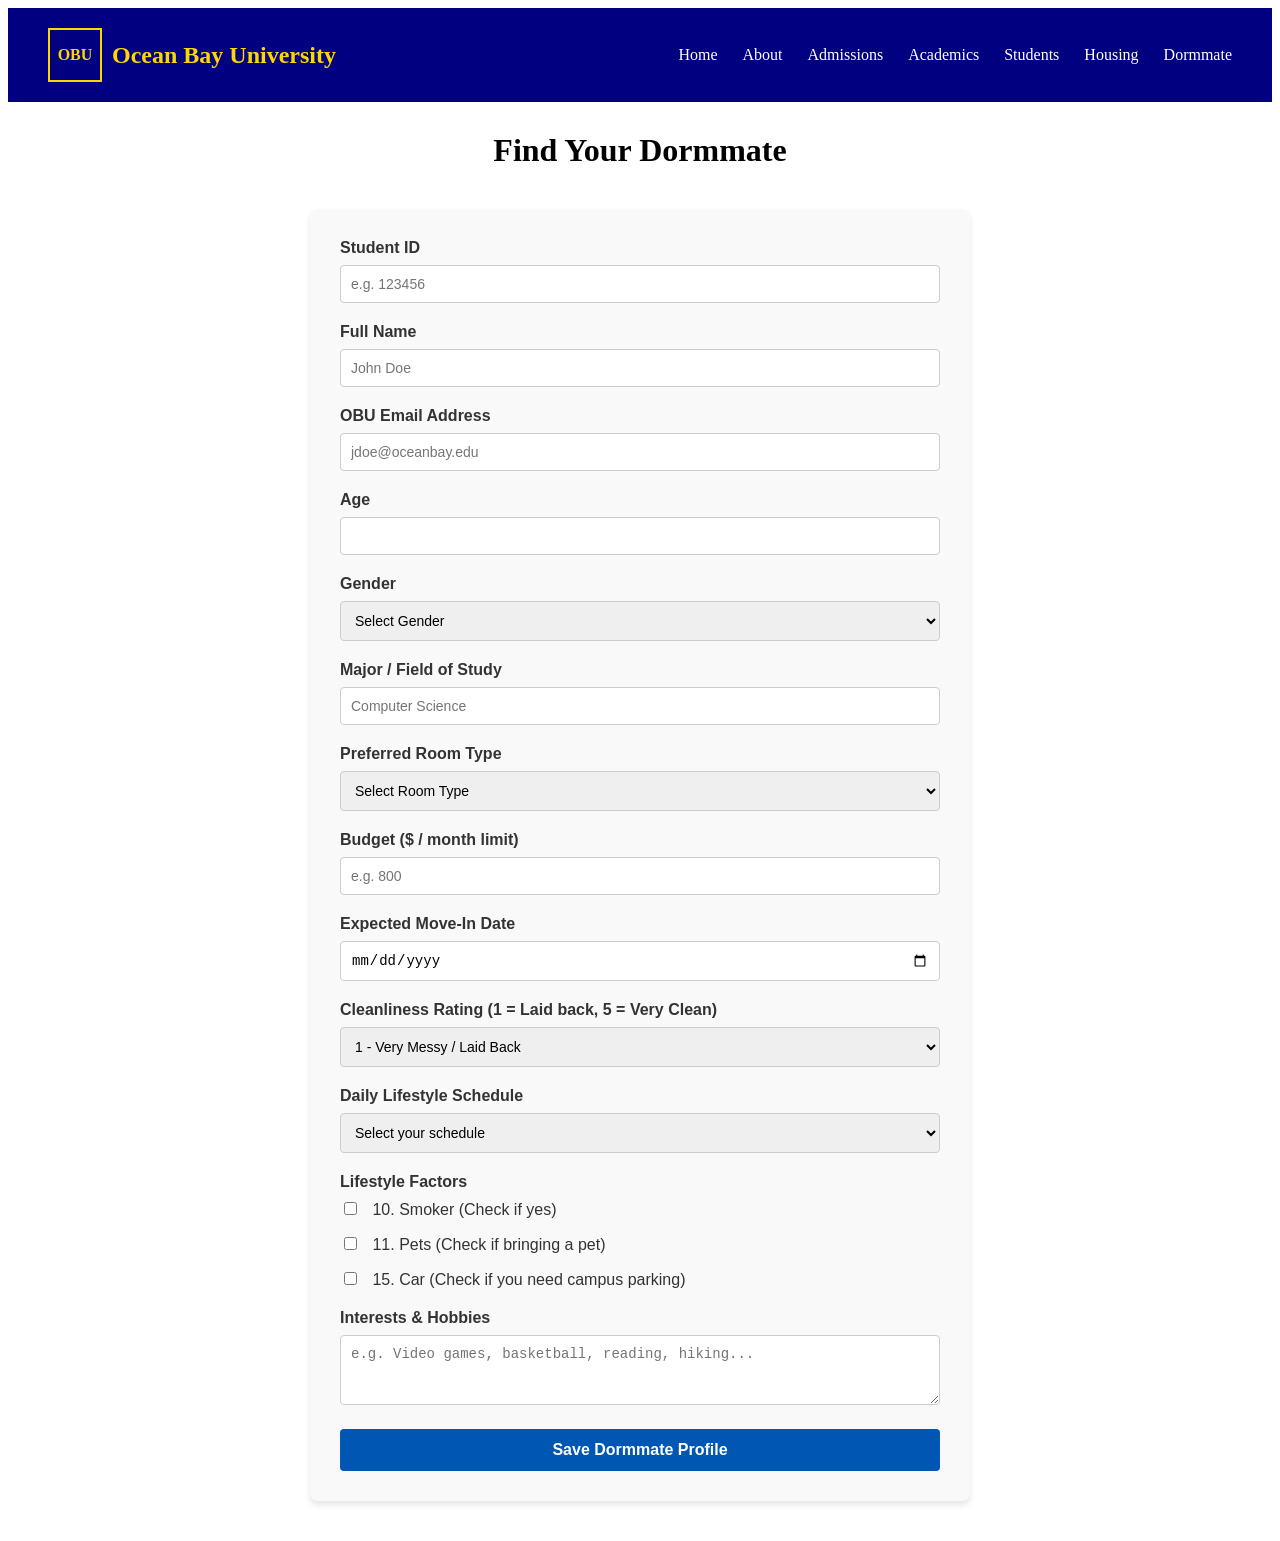
==== edit-profile.html @ 0488110f "simulating the profile page, ver#1" ====
<!DOCTYPE html>
<html lang="en">
<head>
    <meta charset="UTF-8">
    <meta name="viewport" content="width=device-width, initial-scale=1.0">
    <title>Dormmate Finder - Ocean Bay University</title>
    <link rel="stylesheet" href="style.css">
    <style>
        /* Form container styling to keep everything clean and centered on the screen */
        .form-container {
            max-width: 600px;
            margin: 40px auto;
            padding: 30px;
            background-color: #f9f9f9;
            border-radius: 8px;
            box-shadow: 0 4px 6px rgba(0,0,0,0.1);
            font-family: Arial, sans-serif;
        }
        .form-group {
            margin-bottom: 20px;
        }
        .form-group label {
            display: block;
            font-weight: bold;
            margin-bottom: 8px;
            color: #333;
        }
        .form-group input[type="text"],
        .form-group input[type="email"],
        .form-group input[type="number"],
        .form-group input[type="date"],
        .form-group select,
        .form-group textarea {
            width: 100%;
            padding: 10px;
            border: 1px solid #ccc;
            border-radius: 4px;
            box-sizing: border-box;
            font-size: 14px;
        }
        .checkbox-group {
            margin-bottom: 15px;
        }
        .checkbox-group label {
            font-weight: normal;
            display: inline;
            margin-left: 8px;
        }
        .submit-btn {
            background-color: #0056b3;
            color: white;
            padding: 12px 20px;
            border: none;
            border-radius: 4px;
            font-size: 16px;
            cursor: pointer;
            width: 100%;
            font-weight: bold;
        }
        .submit-btn:hover {
            background-color: #004085;
        }
    </style>
</head>
<body>

     <header>
        <div class="logo-container">
            <div class="logo-box">OBU</div>
            <div class="logo">Ocean Bay University</div>
        </div>

        <nav>
            <a href="index.html">Home</a>
            <a href="#">About</a>
            <a href="#">Admissions</a>
            <a href="#">Academics</a>
            <a href="#">Students</a>
            <a href="#">Housing</a>
            <a href="edit-profile.html">Dormmate</a>
        </nav>
     </header>

     <main>
         <!-- Centered main title -->
         <h1 style="text-align: center; margin-top: 30px;">Find Your Dormmate</h1>

         <!-- Main Form Wrapper containing all Spreadsheet Fields -->
         <div class="form-container">
             <form action="#" method="POST">

                 <!-- 1. Student ID -->
                 <div class="form-group">
                     <label for="student_id">Student ID</label>
                     <input type="text" id="student_id" name="student_id" required placeholder="e.g. 123456">
                 </div>

                 <!-- 2. Name -->
                 <div class="form-group">
                     <label for="name">Full Name</label>
                     <input type="text" id="name" name="name" required placeholder="John Doe">
                 </div>

                 <!-- 3. Email -->
                 <div class="form-group">
                     <label for="email">OBU Email Address</label>
                     <input type="email" id="email" name="email" required placeholder="jdoe@oceanbay.edu">
                 </div>

                 <!-- 4. Age -->
                 <div class="form-group">
                     <label for="age">Age</label>
                     <input type="number" id="age" name="age" min="17" max="99" required>
                 </div>

                 <!-- 5. Gender -->
                 <div class="form-group">
                     <label for="gender">Gender</label>
                     <select id="gender" name="gender" required>
                         <option value="">Select Gender</option>
                         <option value="Male">Male</option>
                         <option value="Female">Female</option>
                         <option value="Non-Binary">Non-Binary</option>
                         <option value="Other">Prefer not to say</option>
                     </select>
                 </div>

                 <!-- 6. Major -->
                 <div class="form-group">
                     <label for="major">Major / Field of Study</label>
                     <input type="text" id="major" name="major" required placeholder="Computer Science">
                 </div>

                 <!-- 7. Preferred Room Type -->
                 <div class="form-group">
                     <label for="room_type">Preferred Room Type</label>
                     <select id="room_type" name="room_type" required>
                         <option value="">Select Room Type</option>
                         <option value="Single">Single Room</option>
                         <option value="Double">Double (Shared)</option>
                         <option value="Triple">Triple (Shared)</option>
                         <option value="Suite">Suite Style</option>
                     </select>
                 </div>

                 <!-- 8. Budget -->
                 <div class="form-group">
                     <label for="budget">Budget ($ / month limit)</label>
                     <input type="number" id="budget" name="budget" min="0" step="50" required placeholder="e.g. 800">
                 </div>

                 <!-- 9. Move In Date -->
                 <div class="form-group">
                     <label for="move_in">Expected Move-In Date</label>
                     <input type="date" id="move_in" name="move_in" required>
                 </div>

                 <!-- 12. Cleanliness (1-5 slider) -->
                 <div class="form-group">
                     <label for="cleanliness">Cleanliness Rating (1 = Laid back, 5 = Very Clean)</label>
                     <select id="cleanliness" name="cleanliness" required>
                         <option value="1">1 - Very Messy / Laid Back</option>
                         <option value="2">2 - Mostly Casual</option>
                         <option value="3">3 - Average Cleanliness</option>
                         <option value="4">4 - Neat and Tidy</option>
                         <option value="5">5 - Spotless / Neat Freak</option>
                     </select>
                 </div>

                 <!-- 14. Schedule Selection -->
                 <div class="form-group">
                     <label for="schedule">Daily Lifestyle Schedule</label>
                     <select id="schedule" name="schedule" required>
                         <option value="">Select your schedule</option>
                         <option value="Early Bird">Early Bird (Morning Person)</option>
                         <option value="Night Owl">Night Owl (Up Late)</option>
                         <option value="Flexible">Flexible / Mixed Schedule</option>
                     </select>
                 </div>

                 <!-- Lifestyle Toggle Options (10. Smoker, 11. Pets, 15. Car) -->
                 <div class="form-group">
                     <label>Lifestyle Factors</label>

                     <div class="checkbox-group">
                         <input type="checkbox" id="smoker" name="smoker" value="Yes">
                         <label for="smoker">10. Smoker (Check if yes)</label>
                     </div>

                     <div class="checkbox-group">
                         <input type="checkbox" id="pets" name="pets" value="Yes">
                         <label for="pets">11. Pets (Check if bringing a pet)</label>
                     </div>

                     <div class="checkbox-group">
                         <input type="checkbox" id="car" name="car" value="Yes">
                         <label for="car">15. Car (Check if you need campus parking)</label>
                     </div>
                 </div>

                 <!-- 13. Interests Paragraph Area -->
                 <div class="form-group">
                     <label for="interests">Interests & Hobbies</label>
                     <textarea id="interests" name="interests" rows="3" placeholder="e.g. Video games, basketball, reading, hiking..."></textarea>
                 </div>

                 <!-- Submission Action -->
                 <button type="submit" class="submit-btn">Save Dormmate Profile</button>
             </form>
         </div>
     </main>

</body>
</html>
---- style.css ----
header {
    background-color: navy;
    display: flex;
    align-items: center;
    justify-content: space-between;
    padding: 20px 40px;
}

.logo {
    color: gold;
    font-size: 24px;
    font-weight: bold;
}

.logo-container {
    display: flex;
    align-items: center;
    gap: 10px;
}

.logo-box {
    width: 50px;
    height: 50px;
    border: 2px solid gold;
    color: gold;
    display: flex;
    align-items: center;
    justify-content: center;
    font-weight: bold;
}

nav {
    display: flex;
    gap: 25px;
}

nav a {
    color: white;
    text-decoration: none;
}

.hero {
    background-image: url(images/pexels-mohamed-b-2151113020-31624515.jpg);
    background-size: cover;
    background-position: center;
    min-height: calc(100vh - 90px);
}
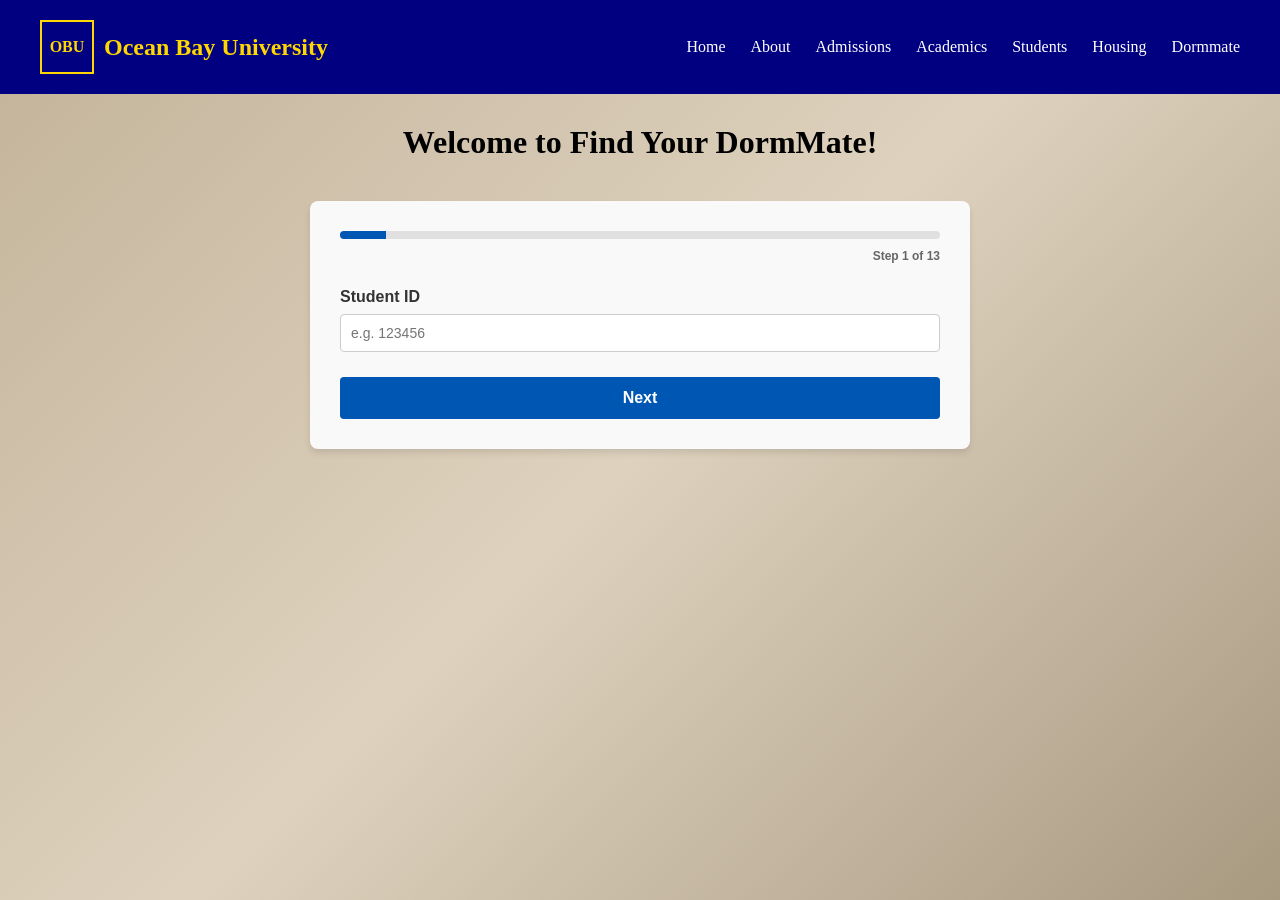
==== commit b4c5ec0f: "simulating the profile page, ver#2" ====
--- a/edit-profile.html
+++ b/edit-profile.html
@@ -40,6 +40,8 @@
         }
         .checkbox-group {
             margin-bottom: 15px;
+            display: flex;
+            align-items: center;
         }
         .checkbox-group label {
             font-weight: normal;
@@ -60,9 +62,69 @@
         .submit-btn:hover {
             background-color: #004085;
         }
+
+        /* --- Wizard Specific Styles --- */
+        .wizard-step {
+            display: none;
+        }
+        .wizard-step.active {
+            display: block;
+        }
+        .progress-container {
+            width: 100%;
+            background-color: #e0e0e0;
+            border-radius: 4px;
+            margin-bottom: 10px;
+            height: 8px;
+            overflow: hidden;
+        }
+        .progress-bar {
+            height: 100%;
+            width: 0%;
+            background-color: #0056b3;
+            transition: width 0.3s ease;
+        }
+        .step-indicator {
+            font-size: 12px;
+            color: #666;
+            margin-bottom: 25px;
+            text-align: right;
+            font-weight: bold;
+        }
+        .button-group {
+            display: flex;
+            gap: 15px;
+            margin-top: 25px;
+        }
+        .nav-btn {
+            flex: 1;
+            padding: 12px 20px;
+            border: none;
+            border-radius: 4px;
+            font-size: 16px;
+            cursor: pointer;
+            font-weight: bold;
+        }
+        .prev-btn {
+            background-color: #6c757d;
+            color: white;
+        }
+        .prev-btn:hover {
+            background-color: #5a6268;
+        }
+        .next-btn {
+            background-color: #0056b3;
+            color: white;
+        }
+        .next-btn:hover {
+            background-color: #004085;
+        }
+
+
     </style>
 </head>
-<body>
+<body style="background: linear-gradient(135deg, #c2b299 0%, #ded2be 50%, #a89981 100%) !important; background-attachment: fixed !important; min-height: 100vh; margin: 0; padding: 0;">
+
 
      <header>
         <div class="logo-container">
@@ -82,133 +144,303 @@
      </header>
 
      <main>
-         <!-- Centered main title -->
-         <h1 style="text-align: center; margin-top: 30px;">Find Your Dormmate</h1>
-
-         <!-- Main Form Wrapper containing all Spreadsheet Fields -->
+         <h1 style="text-align: center; margin-top: 30px;">Welcome to Find Your DormMate!</h1>
+
          <div class="form-container">
-             <form action="#" method="POST">
-
-                 <!-- 1. Student ID -->
-                 <div class="form-group">
-                     <label for="student_id">Student ID</label>
-                     <input type="text" id="student_id" name="student_id" required placeholder="e.g. 123456">
-                 </div>
-
-                 <!-- 2. Name -->
-                 <div class="form-group">
-                     <label for="name">Full Name</label>
-                     <input type="text" id="name" name="name" required placeholder="John Doe">
-                 </div>
-
-                 <!-- 3. Email -->
-                 <div class="form-group">
-                     <label for="email">OBU Email Address</label>
-                     <input type="email" id="email" name="email" required placeholder="jdoe@oceanbay.edu">
-                 </div>
-
-                 <!-- 4. Age -->
-                 <div class="form-group">
-                     <label for="age">Age</label>
-                     <input type="number" id="age" name="age" min="17" max="99" required>
-                 </div>
-
-                 <!-- 5. Gender -->
-                 <div class="form-group">
-                     <label for="gender">Gender</label>
-                     <select id="gender" name="gender" required>
-                         <option value="">Select Gender</option>
-                         <option value="Male">Male</option>
-                         <option value="Female">Female</option>
-                         <option value="Non-Binary">Non-Binary</option>
-                         <option value="Other">Prefer not to say</option>
-                     </select>
-                 </div>
-
-                 <!-- 6. Major -->
-                 <div class="form-group">
-                     <label for="major">Major / Field of Study</label>
-                     <input type="text" id="major" name="major" required placeholder="Computer Science">
-                 </div>
-
-                 <!-- 7. Preferred Room Type -->
-                 <div class="form-group">
-                     <label for="room_type">Preferred Room Type</label>
-                     <select id="room_type" name="room_type" required>
-                         <option value="">Select Room Type</option>
-                         <option value="Single">Single Room</option>
-                         <option value="Double">Double (Shared)</option>
-                         <option value="Triple">Triple (Shared)</option>
-                         <option value="Suite">Suite Style</option>
-                     </select>
-                 </div>
-
-                 <!-- 8. Budget -->
-                 <div class="form-group">
-                     <label for="budget">Budget ($ / month limit)</label>
-                     <input type="number" id="budget" name="budget" min="0" step="50" required placeholder="e.g. 800">
-                 </div>
-
-                 <!-- 9. Move In Date -->
-                 <div class="form-group">
-                     <label for="move_in">Expected Move-In Date</label>
-                     <input type="date" id="move_in" name="move_in" required>
-                 </div>
-
-                 <!-- 12. Cleanliness (1-5 slider) -->
-                 <div class="form-group">
-                     <label for="cleanliness">Cleanliness Rating (1 = Laid back, 5 = Very Clean)</label>
-                     <select id="cleanliness" name="cleanliness" required>
-                         <option value="1">1 - Very Messy / Laid Back</option>
-                         <option value="2">2 - Mostly Casual</option>
-                         <option value="3">3 - Average Cleanliness</option>
-                         <option value="4">4 - Neat and Tidy</option>
-                         <option value="5">5 - Spotless / Neat Freak</option>
-                     </select>
-                 </div>
-
-                 <!-- 14. Schedule Selection -->
-                 <div class="form-group">
-                     <label for="schedule">Daily Lifestyle Schedule</label>
-                     <select id="schedule" name="schedule" required>
-                         <option value="">Select your schedule</option>
-                         <option value="Early Bird">Early Bird (Morning Person)</option>
-                         <option value="Night Owl">Night Owl (Up Late)</option>
-                         <option value="Flexible">Flexible / Mixed Schedule</option>
-                     </select>
-                 </div>
-
-                 <!-- Lifestyle Toggle Options (10. Smoker, 11. Pets, 15. Car) -->
-                 <div class="form-group">
-                     <label>Lifestyle Factors</label>
-
-                     <div class="checkbox-group">
-                         <input type="checkbox" id="smoker" name="smoker" value="Yes">
-                         <label for="smoker">10. Smoker (Check if yes)</label>
-                     </div>
-
-                     <div class="checkbox-group">
-                         <input type="checkbox" id="pets" name="pets" value="Yes">
-                         <label for="pets">11. Pets (Check if bringing a pet)</label>
-                     </div>
-
-                     <div class="checkbox-group">
-                         <input type="checkbox" id="car" name="car" value="Yes">
-                         <label for="car">15. Car (Check if you need campus parking)</label>
-                     </div>
-                 </div>
-
-                 <!-- 13. Interests Paragraph Area -->
-                 <div class="form-group">
-                     <label for="interests">Interests & Hobbies</label>
-                     <textarea id="interests" name="interests" rows="3" placeholder="e.g. Video games, basketball, reading, hiking..."></textarea>
-                 </div>
-
-                 <!-- Submission Action -->
-                 <button type="submit" class="submit-btn">Save Dormmate Profile</button>
+
+             <!-- Dynamic Progress Tracker -->
+             <div class="progress-container">
+                 <div class="progress-bar" id="progressBar"></div>
+             </div>
+             <div class="step-indicator" id="stepIndicator">Step 1 of 13</div>
+
+             <form id="wizardForm" action="#" method="POST">
+
+                 <!-- Step 1: Student ID -->
+                 <div class="wizard-step active">
+                     <div class="form-group">
+                         <label for="student_id">Student ID</label>
+                         <input type="text" id="student_id" name="student_id" required placeholder="e.g. 123456">
+                     </div>
+                 </div>
+
+                 <!-- Step 2: Name -->
+                 <div class="wizard-step">
+                     <div class="form-group">
+                         <label for="name">Full Name</label>
+                         <input type="text" id="name" name="name" required placeholder="John Doe">
+                     </div>
+                 </div>
+
+                 <!-- Step 3: Email -->
+                 <div class="wizard-step">
+                     <div class="form-group">
+                         <label for="email">OBU Email Address</label>
+                         <input type="email" id="email" name="email" required placeholder="jdoe@oceanbay.edu">
+                     </div>
+                 </div>
+
+                 <!-- Step 4: Email Verification Code (Database Verification Simulation) -->
+                 <div class="wizard-step">
+                     <div class="form-group">
+                         <label for="verification_code">Enter 6-Digit Verification Code</label>
+                         <p style="font-size: 13px; color: #666; margin-top: -5px; margin-bottom: 10px;">
+                             We've sent a code to your OBU email address.
+                         </p>
+                         <input type="text" id="verification_code" name="verification_code" maxlength="6" pattern="\d{6}" placeholder="e.g. 123456" required>
+
+                         <div style="margin-top: 10px; font-size: 13px;">
+                             <span id="timerContainer" style="color: #666;">Resend code in: <strong id="countdownClock">00:30</strong></span>
+                             <button type="button" id="resendBtn" onclick="triggerResend()" style="display: none; background: none; border: none; color: #0056b3; cursor: pointer; padding: 0; text-decoration: underline; font-weight: bold;">
+                                 Resend Code
+                             </button>
+                         </div>
+                     </div>
+                 </div>
+
+                 <!-- Step 5: Age -->
+                 <div class="wizard-step">
+                     <div class="form-group">
+                         <label for="age">Age</label>
+                         <input type="number" id="age" name="age" min="17" max="99" required>
+                     </div>
+                 </div>
+
+                 <!-- Step 6: Gender -->
+                 <div class="wizard-step">
+                     <div class="form-group">
+                         <label for="gender">Gender</label>
+                         <select id="gender" name="gender" required>
+                             <option value="">Select Gender</option>
+                             <option value="Male">Male</option>
+                             <option value="Female">Female</option>
+                             <option value="Non-Binary">Non-Binary</option>
+                             <option value="Other">Prefer not to say</option>
+                         </select>
+                     </div>
+                 </div>
+
+                 <!-- Step 7: Major -->
+                 <div class="wizard-step">
+                     <div class="form-group">
+                         <label for="major">Major / Field of Study</label>
+                         <input type="text" id="major" name="major" required placeholder="Computer Science">
+                     </div>
+                 </div>
+
+                 <!-- Step 8: Preferred Room Type -->
+                 <div class="wizard-step">
+                     <div class="form-group">
+                         <label for="room_type">Preferred Room Type</label>
+                         <select id="room_type" name="room_type" required>
+                             <option value="">Select Room Type</option>
+                             <option value="Single">Single Room</option>
+                             <option value="Double">Double (Shared)</option>
+                             <option value="Triple">Triple (Shared)</option>
+                             <option value="Suite">Suite Style</option>
+                         </select>
+                     </div>
+                 </div>
+
+                 <!-- Step 9: Budget -->
+                 <div class="wizard-step">
+                     <div class="form-group">
+                         <label for="budget">Budget ($ / month limit)</label>
+                         <input type="number" id="budget" name="budget" min="0" step="50" required placeholder="e.g. 800">
+                     </div>
+                 </div>
+
+                 <!-- Step 10: Move In Date -->
+                 <div class="wizard-step">
+                     <div class="form-group">
+                         <label for="move_in">Expected Move-In Date</label>
+                         <input type="date" id="move_in" name="move_in" required>
+                     </div>
+                 </div>
+
+                 <!-- Step 11: Cleanliness Rating -->
+                                  <!-- Step 11: Cleanliness Rating -->
+                 <div class="wizard-step">
+                     <div class="form-group">
+                         <label for="cleanliness">Cleanliness Rating (1 = Laid back, 5 = Very Clean)</label>
+                         <select id="cleanliness" name="cleanliness" required>
+                             <option value="1">1 - Very Messy / Laid Back</option>
+                             <option value="2">2 - Mostly Casual</option>
+                             <option value="3">3 - Average Cleanliness</option>
+                             <option value="4">4 - Neat and Tidy</option>
+                             <option value="5">5 - Spotless / Neat Freak</option>
+                         </select>
+                     </div>
+                 </div>
+
+                 <!-- Step 12: Lifestyle Schedule -->
+                 <div class="wizard-step">
+                     <div class="form-group">
+                         <label for="schedule">Daily Lifestyle Schedule</label>
+                         <select id="schedule" name="schedule" required>
+                             <option value="">Select your schedule</option>
+                             <option value="Early Bird">Early Bird (Morning Person)</option>
+                             <option value="Night Owl">Night Owl (Up Late)</option>
+                             <option value="Flexible">Flexible / Mixed Schedule</option>
+                         </select>
+                     </div>
+                 </div>
+
+                 <!-- Step 13: Lifestyle Factors -->
+                 <div class="wizard-step">
+                     <div class="form-group">
+                         <label style="display: block; font-weight: bold; margin-bottom: 15px;">Lifestyle Factors</label>
+
+                         <div class="checkbox-group">
+                             <input type="checkbox" id="smoker" name="smoker" value="Yes">
+                             <label for="smoker">Smoker (Check if yes)</label>
+                         </div>
+                         <div class="checkbox-group">
+                             <input type="checkbox" id="pets" name="pets" value="Yes">
+                             <label for="pets">Pets (Check if bringing a pet)</label>
+                         </div>
+                         <div class="checkbox-group">
+                             <input type="checkbox" id="car" name="car" value="Yes">
+                             <label for="car">Car (Check if bringing a vehicle)</label>
+                         </div>
+                     </div>
+                 </div>
+
+                 <!-- Form Navigation Buttons -->
+                 <div class="button-group">
+                     <button type="button" class="nav-btn prev-btn" id="prevBtn" onclick="changeStep(-1)" style="display: none;">Back</button>
+                     <button type="button" class="nav-btn next-btn" id="nextBtn" onclick="changeStep(1)">Next</button>
+                 </div>
              </form>
          </div>
      </main>
 
+     <script>
+         let currentStep = 0;
+         let timerInterval = null;
+         const steps = document.querySelectorAll(".wizard-step");
+         const prevBtn = document.getElementById("prevBtn");
+         const nextBtn = document.getElementById("nextBtn");
+         const progressBar = document.getElementById("progressBar");
+         const stepIndicator = document.getElementById("stepIndicator");
+
+         // MOCK DATABASE DATA REFERENCE LOOKUPS
+         const mockDatabaseTable = [
+             { email: "jdoe@oceanbay.edu", code: "123456" },
+             { email: "asmith@oceanbay.edu", code: "987654" },
+             { email: "test@oceanbay.edu", code: "000000" }
+         ];
+
+         function updateWizard() {
+             steps.forEach((step, index) => {
+                 step.classList.toggle("active", index === currentStep);
+             });
+
+             prevBtn.style.display = currentStep === 0 ? "none" : "inline-block";
+
+             if (currentStep === steps.length - 1) {
+                 nextBtn.textContent = "Submit Profile";
+                 nextBtn.classList.remove("next-btn");
+                 nextBtn.classList.add("submit-btn");
+             } else {
+                 nextBtn.textContent = "Next";
+                 nextBtn.classList.remove("submit-btn");
+                 nextBtn.classList.add("next-btn");
+             }
+
+             const progressPercent = ((currentStep + 1) / steps.length) * 100;
+             progressBar.style.width = progressPercent + '%';
+             stepIndicator.textContent = 'Step ' + (currentStep + 1) + ' of ' + steps.length;
+         }
+
+         function startCountdown() {
+             clearInterval(timerInterval);
+             let timeLeft = 30;
+
+             const clock = document.getElementById("countdownClock");
+             const container = document.getElementById("timerContainer");
+             const resendBtn = document.getElementById("resendBtn");
+
+             container.style.display = "inline";
+             resendBtn.style.display = "none";
+             clock.textContent = "00:" + (timeLeft < 10 ? "0" : "") + timeLeft;
+
+             timerInterval = setInterval(() => {
+                 timeLeft--;
+                 clock.textContent = "00:" + (timeLeft < 10 ? "0" : "") + timeLeft;
+
+                 if (timeLeft <= 0) {
+                     clearInterval(timerInterval);
+                     container.style.display = "none";
+                     resendBtn.style.display = "inline-block";
+                 }
+             }, 1000);
+         }
+
+        function triggerResend() {
+    const userEmail = document.getElementById("email").value.trim().toLowerCase();
+    const record = mockDatabaseTable.find(row => row.email === userEmail);
+    const assignedCode = record ? record.code : "111111";
+
+    // This updates the popup to show your clean, custom message
+    alert("Please check your email");
+
+    startCountdown();
+}
+
+
+         function changeStep(modifier) {
+             if (modifier === 1 && !validateCurrentStep()) {
+                 return;
+             }
+
+             // On Email Step (Index 2): Pull and trigger verification alert box
+             if (modifier === 1 && currentStep === 2) {
+                 triggerResend();
+             }
+
+             // On Verification Step (Index 3): Match values against database table lookups
+             if (modifier === 1 && currentStep === 3) {
+                 const userEmail = document.getElementById("email").value.trim().toLowerCase();
+                 const userInputCode = document.getElementById("verification_code").value.trim();
+
+                 const databaseRecord = mockDatabaseTable.find(row => row.email === userEmail);
+                 const correctCode = databaseRecord ? databaseRecord.code : "111111";
+
+                 if (userInputCode !== correctCode) {
+                     alert("Incorrect verification code. Please check the simulated database record code and try again.");
+                     return;
+                 }
+                 clearInterval(timerInterval);
+             }
+
+             currentStep += modifier;
+
+             if (currentStep >= steps.length) {
+                 document.getElementById("wizardForm").submit();
+                 return;
+             }
+
+             updateWizard();
+         }
+
+         function validateCurrentStep() {
+             const activeStepFields = steps[currentStep].querySelectorAll("input[required], select[required]");
+             let isValid = true;
+
+             activeStepFields.forEach(field => {
+                 if (!field.value.trim()) {
+                     alert("Please fill out the required field before moving next.");
+                     field.focus();
+                     isValid = false;
+                 }
+             });
+
+             return isValid;
+         }
+
+         updateWizard();
+     </script>
 </body>
-</html>+</html>
+
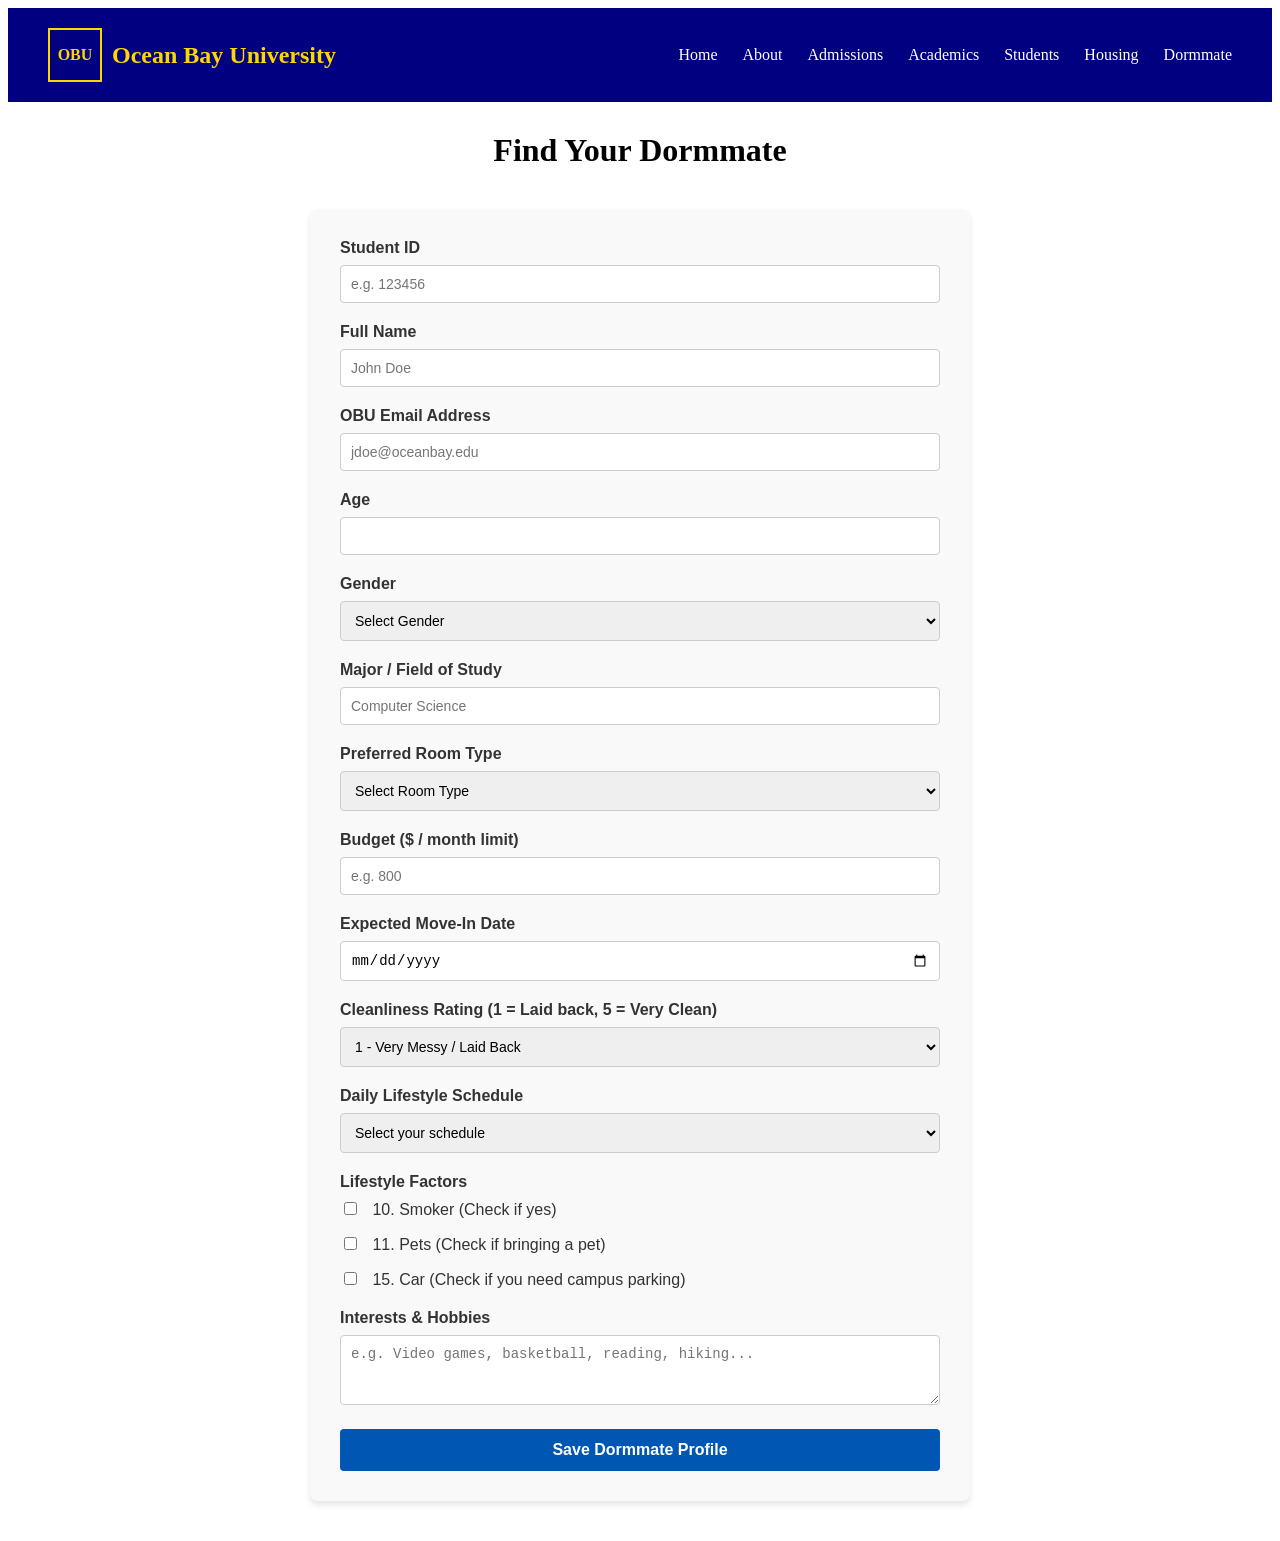
==== commit a692d9c0: "Add files via upload" ====
--- a/edit-profile.html
+++ b/edit-profile.html
@@ -40,8 +40,6 @@
         }
         .checkbox-group {
             margin-bottom: 15px;
-            display: flex;
-            align-items: center;
         }
         .checkbox-group label {
             font-weight: normal;
@@ -62,69 +60,9 @@
         .submit-btn:hover {
             background-color: #004085;
         }
-
-        /* --- Wizard Specific Styles --- */
-        .wizard-step {
-            display: none;
-        }
-        .wizard-step.active {
-            display: block;
-        }
-        .progress-container {
-            width: 100%;
-            background-color: #e0e0e0;
-            border-radius: 4px;
-            margin-bottom: 10px;
-            height: 8px;
-            overflow: hidden;
-        }
-        .progress-bar {
-            height: 100%;
-            width: 0%;
-            background-color: #0056b3;
-            transition: width 0.3s ease;
-        }
-        .step-indicator {
-            font-size: 12px;
-            color: #666;
-            margin-bottom: 25px;
-            text-align: right;
-            font-weight: bold;
-        }
-        .button-group {
-            display: flex;
-            gap: 15px;
-            margin-top: 25px;
-        }
-        .nav-btn {
-            flex: 1;
-            padding: 12px 20px;
-            border: none;
-            border-radius: 4px;
-            font-size: 16px;
-            cursor: pointer;
-            font-weight: bold;
-        }
-        .prev-btn {
-            background-color: #6c757d;
-            color: white;
-        }
-        .prev-btn:hover {
-            background-color: #5a6268;
-        }
-        .next-btn {
-            background-color: #0056b3;
-            color: white;
-        }
-        .next-btn:hover {
-            background-color: #004085;
-        }
-
-
     </style>
 </head>
-<body style="background: linear-gradient(135deg, #c2b299 0%, #ded2be 50%, #a89981 100%) !important; background-attachment: fixed !important; min-height: 100vh; margin: 0; padding: 0;">
-
+<body>
 
      <header>
         <div class="logo-container">
@@ -144,303 +82,133 @@
      </header>
 
      <main>
-         <h1 style="text-align: center; margin-top: 30px;">Welcome to Find Your DormMate!</h1>
-
+         <!-- Centered main title -->
+         <h1 style="text-align: center; margin-top: 30px;">Find Your Dormmate</h1>
+
+         <!-- Main Form Wrapper containing all Spreadsheet Fields -->
          <div class="form-container">
-
-             <!-- Dynamic Progress Tracker -->
-             <div class="progress-container">
-                 <div class="progress-bar" id="progressBar"></div>
-             </div>
-             <div class="step-indicator" id="stepIndicator">Step 1 of 13</div>
-
-             <form id="wizardForm" action="#" method="POST">
-
-                 <!-- Step 1: Student ID -->
-                 <div class="wizard-step active">
-                     <div class="form-group">
-                         <label for="student_id">Student ID</label>
-                         <input type="text" id="student_id" name="student_id" required placeholder="e.g. 123456">
+             <form action="#" method="POST">
+
+                 <!-- 1. Student ID -->
+                 <div class="form-group">
+                     <label for="student_id">Student ID</label>
+                     <input type="text" id="student_id" name="student_id" required placeholder="e.g. 123456">
+                 </div>
+
+                 <!-- 2. Name -->
+                 <div class="form-group">
+                     <label for="name">Full Name</label>
+                     <input type="text" id="name" name="name" required placeholder="John Doe">
+                 </div>
+
+                 <!-- 3. Email -->
+                 <div class="form-group">
+                     <label for="email">OBU Email Address</label>
+                     <input type="email" id="email" name="email" required placeholder="jdoe@oceanbay.edu">
+                 </div>
+
+                 <!-- 4. Age -->
+                 <div class="form-group">
+                     <label for="age">Age</label>
+                     <input type="number" id="age" name="age" min="17" max="99" required>
+                 </div>
+
+                 <!-- 5. Gender -->
+                 <div class="form-group">
+                     <label for="gender">Gender</label>
+                     <select id="gender" name="gender" required>
+                         <option value="">Select Gender</option>
+                         <option value="Male">Male</option>
+                         <option value="Female">Female</option>
+                         <option value="Non-Binary">Non-Binary</option>
+                         <option value="Other">Prefer not to say</option>
+                     </select>
+                 </div>
+
+                 <!-- 6. Major -->
+                 <div class="form-group">
+                     <label for="major">Major / Field of Study</label>
+                     <input type="text" id="major" name="major" required placeholder="Computer Science">
+                 </div>
+
+                 <!-- 7. Preferred Room Type -->
+                 <div class="form-group">
+                     <label for="room_type">Preferred Room Type</label>
+                     <select id="room_type" name="room_type" required>
+                         <option value="">Select Room Type</option>
+                         <option value="Single">Single Room</option>
+                         <option value="Double">Double (Shared)</option>
+                         <option value="Triple">Triple (Shared)</option>
+                         <option value="Suite">Suite Style</option>
+                     </select>
+                 </div>
+
+                 <!-- 8. Budget -->
+                 <div class="form-group">
+                     <label for="budget">Budget ($ / month limit)</label>
+                     <input type="number" id="budget" name="budget" min="0" step="50" required placeholder="e.g. 800">
+                 </div>
+
+                 <!-- 9. Move In Date -->
+                 <div class="form-group">
+                     <label for="move_in">Expected Move-In Date</label>
+                     <input type="date" id="move_in" name="move_in" required>
+                 </div>
+
+                 <!-- 12. Cleanliness (1-5 slider) -->
+                 <div class="form-group">
+                     <label for="cleanliness">Cleanliness Rating (1 = Laid back, 5 = Very Clean)</label>
+                     <select id="cleanliness" name="cleanliness" required>
+                         <option value="1">1 - Very Messy / Laid Back</option>
+                         <option value="2">2 - Mostly Casual</option>
+                         <option value="3">3 - Average Cleanliness</option>
+                         <option value="4">4 - Neat and Tidy</option>
+                         <option value="5">5 - Spotless / Neat Freak</option>
+                     </select>
+                 </div>
+
+                 <!-- 14. Schedule Selection -->
+                 <div class="form-group">
+                     <label for="schedule">Daily Lifestyle Schedule</label>
+                     <select id="schedule" name="schedule" required>
+                         <option value="">Select your schedule</option>
+                         <option value="Early Bird">Early Bird (Morning Person)</option>
+                         <option value="Night Owl">Night Owl (Up Late)</option>
+                         <option value="Flexible">Flexible / Mixed Schedule</option>
+                     </select>
+                 </div>
+
+                 <!-- Lifestyle Toggle Options (10. Smoker, 11. Pets, 15. Car) -->
+                 <div class="form-group">
+                     <label>Lifestyle Factors</label>
+
+                     <div class="checkbox-group">
+                         <input type="checkbox" id="smoker" name="smoker" value="Yes">
+                         <label for="smoker">10. Smoker (Check if yes)</label>
                      </div>
-                 </div>
-
-                 <!-- Step 2: Name -->
-                 <div class="wizard-step">
-                     <div class="form-group">
-                         <label for="name">Full Name</label>
-                         <input type="text" id="name" name="name" required placeholder="John Doe">
+
+                     <div class="checkbox-group">
+                         <input type="checkbox" id="pets" name="pets" value="Yes">
+                         <label for="pets">11. Pets (Check if bringing a pet)</label>
                      </div>
-                 </div>
-
-                 <!-- Step 3: Email -->
-                 <div class="wizard-step">
-                     <div class="form-group">
-                         <label for="email">OBU Email Address</label>
-                         <input type="email" id="email" name="email" required placeholder="jdoe@oceanbay.edu">
+
+                     <div class="checkbox-group">
+                         <input type="checkbox" id="car" name="car" value="Yes">
+                         <label for="car">15. Car (Check if you need campus parking)</label>
                      </div>
                  </div>
 
-                 <!-- Step 4: Email Verification Code (Database Verification Simulation) -->
-                 <div class="wizard-step">
-                     <div class="form-group">
-                         <label for="verification_code">Enter 6-Digit Verification Code</label>
-                         <p style="font-size: 13px; color: #666; margin-top: -5px; margin-bottom: 10px;">
-                             We've sent a code to your OBU email address.
-                         </p>
-                         <input type="text" id="verification_code" name="verification_code" maxlength="6" pattern="\d{6}" placeholder="e.g. 123456" required>
-
-                         <div style="margin-top: 10px; font-size: 13px;">
-                             <span id="timerContainer" style="color: #666;">Resend code in: <strong id="countdownClock">00:30</strong></span>
-                             <button type="button" id="resendBtn" onclick="triggerResend()" style="display: none; background: none; border: none; color: #0056b3; cursor: pointer; padding: 0; text-decoration: underline; font-weight: bold;">
-                                 Resend Code
-                             </button>
-                         </div>
-                     </div>
-                 </div>
-
-                 <!-- Step 5: Age -->
-                 <div class="wizard-step">
-                     <div class="form-group">
-                         <label for="age">Age</label>
-                         <input type="number" id="age" name="age" min="17" max="99" required>
-                     </div>
-                 </div>
-
-                 <!-- Step 6: Gender -->
-                 <div class="wizard-step">
-                     <div class="form-group">
-                         <label for="gender">Gender</label>
-                         <select id="gender" name="gender" required>
-                             <option value="">Select Gender</option>
-                             <option value="Male">Male</option>
-                             <option value="Female">Female</option>
-                             <option value="Non-Binary">Non-Binary</option>
-                             <option value="Other">Prefer not to say</option>
-                         </select>
-                     </div>
-                 </div>
-
-                 <!-- Step 7: Major -->
-                 <div class="wizard-step">
-                     <div class="form-group">
-                         <label for="major">Major / Field of Study</label>
-                         <input type="text" id="major" name="major" required placeholder="Computer Science">
-                     </div>
-                 </div>
-
-                 <!-- Step 8: Preferred Room Type -->
-                 <div class="wizard-step">
-                     <div class="form-group">
-                         <label for="room_type">Preferred Room Type</label>
-                         <select id="room_type" name="room_type" required>
-                             <option value="">Select Room Type</option>
-                             <option value="Single">Single Room</option>
-                             <option value="Double">Double (Shared)</option>
-                             <option value="Triple">Triple (Shared)</option>
-                             <option value="Suite">Suite Style</option>
-                         </select>
-                     </div>
-                 </div>
-
-                 <!-- Step 9: Budget -->
-                 <div class="wizard-step">
-                     <div class="form-group">
-                         <label for="budget">Budget ($ / month limit)</label>
-                         <input type="number" id="budget" name="budget" min="0" step="50" required placeholder="e.g. 800">
-                     </div>
-                 </div>
-
-                 <!-- Step 10: Move In Date -->
-                 <div class="wizard-step">
-                     <div class="form-group">
-                         <label for="move_in">Expected Move-In Date</label>
-                         <input type="date" id="move_in" name="move_in" required>
-                     </div>
-                 </div>
-
-                 <!-- Step 11: Cleanliness Rating -->
-                                  <!-- Step 11: Cleanliness Rating -->
-                 <div class="wizard-step">
-                     <div class="form-group">
-                         <label for="cleanliness">Cleanliness Rating (1 = Laid back, 5 = Very Clean)</label>
-                         <select id="cleanliness" name="cleanliness" required>
-                             <option value="1">1 - Very Messy / Laid Back</option>
-                             <option value="2">2 - Mostly Casual</option>
-                             <option value="3">3 - Average Cleanliness</option>
-                             <option value="4">4 - Neat and Tidy</option>
-                             <option value="5">5 - Spotless / Neat Freak</option>
-                         </select>
-                     </div>
-                 </div>
-
-                 <!-- Step 12: Lifestyle Schedule -->
-                 <div class="wizard-step">
-                     <div class="form-group">
-                         <label for="schedule">Daily Lifestyle Schedule</label>
-                         <select id="schedule" name="schedule" required>
-                             <option value="">Select your schedule</option>
-                             <option value="Early Bird">Early Bird (Morning Person)</option>
-                             <option value="Night Owl">Night Owl (Up Late)</option>
-                             <option value="Flexible">Flexible / Mixed Schedule</option>
-                         </select>
-                     </div>
-                 </div>
-
-                 <!-- Step 13: Lifestyle Factors -->
-                 <div class="wizard-step">
-                     <div class="form-group">
-                         <label style="display: block; font-weight: bold; margin-bottom: 15px;">Lifestyle Factors</label>
-
-                         <div class="checkbox-group">
-                             <input type="checkbox" id="smoker" name="smoker" value="Yes">
-                             <label for="smoker">Smoker (Check if yes)</label>
-                         </div>
-                         <div class="checkbox-group">
-                             <input type="checkbox" id="pets" name="pets" value="Yes">
-                             <label for="pets">Pets (Check if bringing a pet)</label>
-                         </div>
-                         <div class="checkbox-group">
-                             <input type="checkbox" id="car" name="car" value="Yes">
-                             <label for="car">Car (Check if bringing a vehicle)</label>
-                         </div>
-                     </div>
-                 </div>
-
-                 <!-- Form Navigation Buttons -->
-                 <div class="button-group">
-                     <button type="button" class="nav-btn prev-btn" id="prevBtn" onclick="changeStep(-1)" style="display: none;">Back</button>
-                     <button type="button" class="nav-btn next-btn" id="nextBtn" onclick="changeStep(1)">Next</button>
-                 </div>
+                 <!-- 13. Interests Paragraph Area -->
+                 <div class="form-group">
+                     <label for="interests">Interests & Hobbies</label>
+                     <textarea id="interests" name="interests" rows="3" placeholder="e.g. Video games, basketball, reading, hiking..."></textarea>
+                 </div>
+
+                 <!-- Submission Action -->
+                 <button type="submit" class="submit-btn">Save Dormmate Profile</button>
              </form>
          </div>
      </main>
 
-     <script>
-         let currentStep = 0;
-         let timerInterval = null;
-         const steps = document.querySelectorAll(".wizard-step");
-         const prevBtn = document.getElementById("prevBtn");
-         const nextBtn = document.getElementById("nextBtn");
-         const progressBar = document.getElementById("progressBar");
-         const stepIndicator = document.getElementById("stepIndicator");
-
-         // MOCK DATABASE DATA REFERENCE LOOKUPS
-         const mockDatabaseTable = [
-             { email: "jdoe@oceanbay.edu", code: "123456" },
-             { email: "asmith@oceanbay.edu", code: "987654" },
-             { email: "test@oceanbay.edu", code: "000000" }
-         ];
-
-         function updateWizard() {
-             steps.forEach((step, index) => {
-                 step.classList.toggle("active", index === currentStep);
-             });
-
-             prevBtn.style.display = currentStep === 0 ? "none" : "inline-block";
-
-             if (currentStep === steps.length - 1) {
-                 nextBtn.textContent = "Submit Profile";
-                 nextBtn.classList.remove("next-btn");
-                 nextBtn.classList.add("submit-btn");
-             } else {
-                 nextBtn.textContent = "Next";
-                 nextBtn.classList.remove("submit-btn");
-                 nextBtn.classList.add("next-btn");
-             }
-
-             const progressPercent = ((currentStep + 1) / steps.length) * 100;
-             progressBar.style.width = progressPercent + '%';
-             stepIndicator.textContent = 'Step ' + (currentStep + 1) + ' of ' + steps.length;
-         }
-
-         function startCountdown() {
-             clearInterval(timerInterval);
-             let timeLeft = 30;
-
-             const clock = document.getElementById("countdownClock");
-             const container = document.getElementById("timerContainer");
-             const resendBtn = document.getElementById("resendBtn");
-
-             container.style.display = "inline";
-             resendBtn.style.display = "none";
-             clock.textContent = "00:" + (timeLeft < 10 ? "0" : "") + timeLeft;
-
-             timerInterval = setInterval(() => {
-                 timeLeft--;
-                 clock.textContent = "00:" + (timeLeft < 10 ? "0" : "") + timeLeft;
-
-                 if (timeLeft <= 0) {
-                     clearInterval(timerInterval);
-                     container.style.display = "none";
-                     resendBtn.style.display = "inline-block";
-                 }
-             }, 1000);
-         }
-
-        function triggerResend() {
-    const userEmail = document.getElementById("email").value.trim().toLowerCase();
-    const record = mockDatabaseTable.find(row => row.email === userEmail);
-    const assignedCode = record ? record.code : "111111";
-
-    // This updates the popup to show your clean, custom message
-    alert("Please check your email");
-
-    startCountdown();
-}
-
-
-         function changeStep(modifier) {
-             if (modifier === 1 && !validateCurrentStep()) {
-                 return;
-             }
-
-             // On Email Step (Index 2): Pull and trigger verification alert box
-             if (modifier === 1 && currentStep === 2) {
-                 triggerResend();
-             }
-
-             // On Verification Step (Index 3): Match values against database table lookups
-             if (modifier === 1 && currentStep === 3) {
-                 const userEmail = document.getElementById("email").value.trim().toLowerCase();
-                 const userInputCode = document.getElementById("verification_code").value.trim();
-
-                 const databaseRecord = mockDatabaseTable.find(row => row.email === userEmail);
-                 const correctCode = databaseRecord ? databaseRecord.code : "111111";
-
-                 if (userInputCode !== correctCode) {
-                     alert("Incorrect verification code. Please check the simulated database record code and try again.");
-                     return;
-                 }
-                 clearInterval(timerInterval);
-             }
-
-             currentStep += modifier;
-
-             if (currentStep >= steps.length) {
-                 document.getElementById("wizardForm").submit();
-                 return;
-             }
-
-             updateWizard();
-         }
-
-         function validateCurrentStep() {
-             const activeStepFields = steps[currentStep].querySelectorAll("input[required], select[required]");
-             let isValid = true;
-
-             activeStepFields.forEach(field => {
-                 if (!field.value.trim()) {
-                     alert("Please fill out the required field before moving next.");
-                     field.focus();
-                     isValid = false;
-                 }
-             });
-
-             return isValid;
-         }
-
-         updateWizard();
-     </script>
 </body>
-</html>
-
+</html>
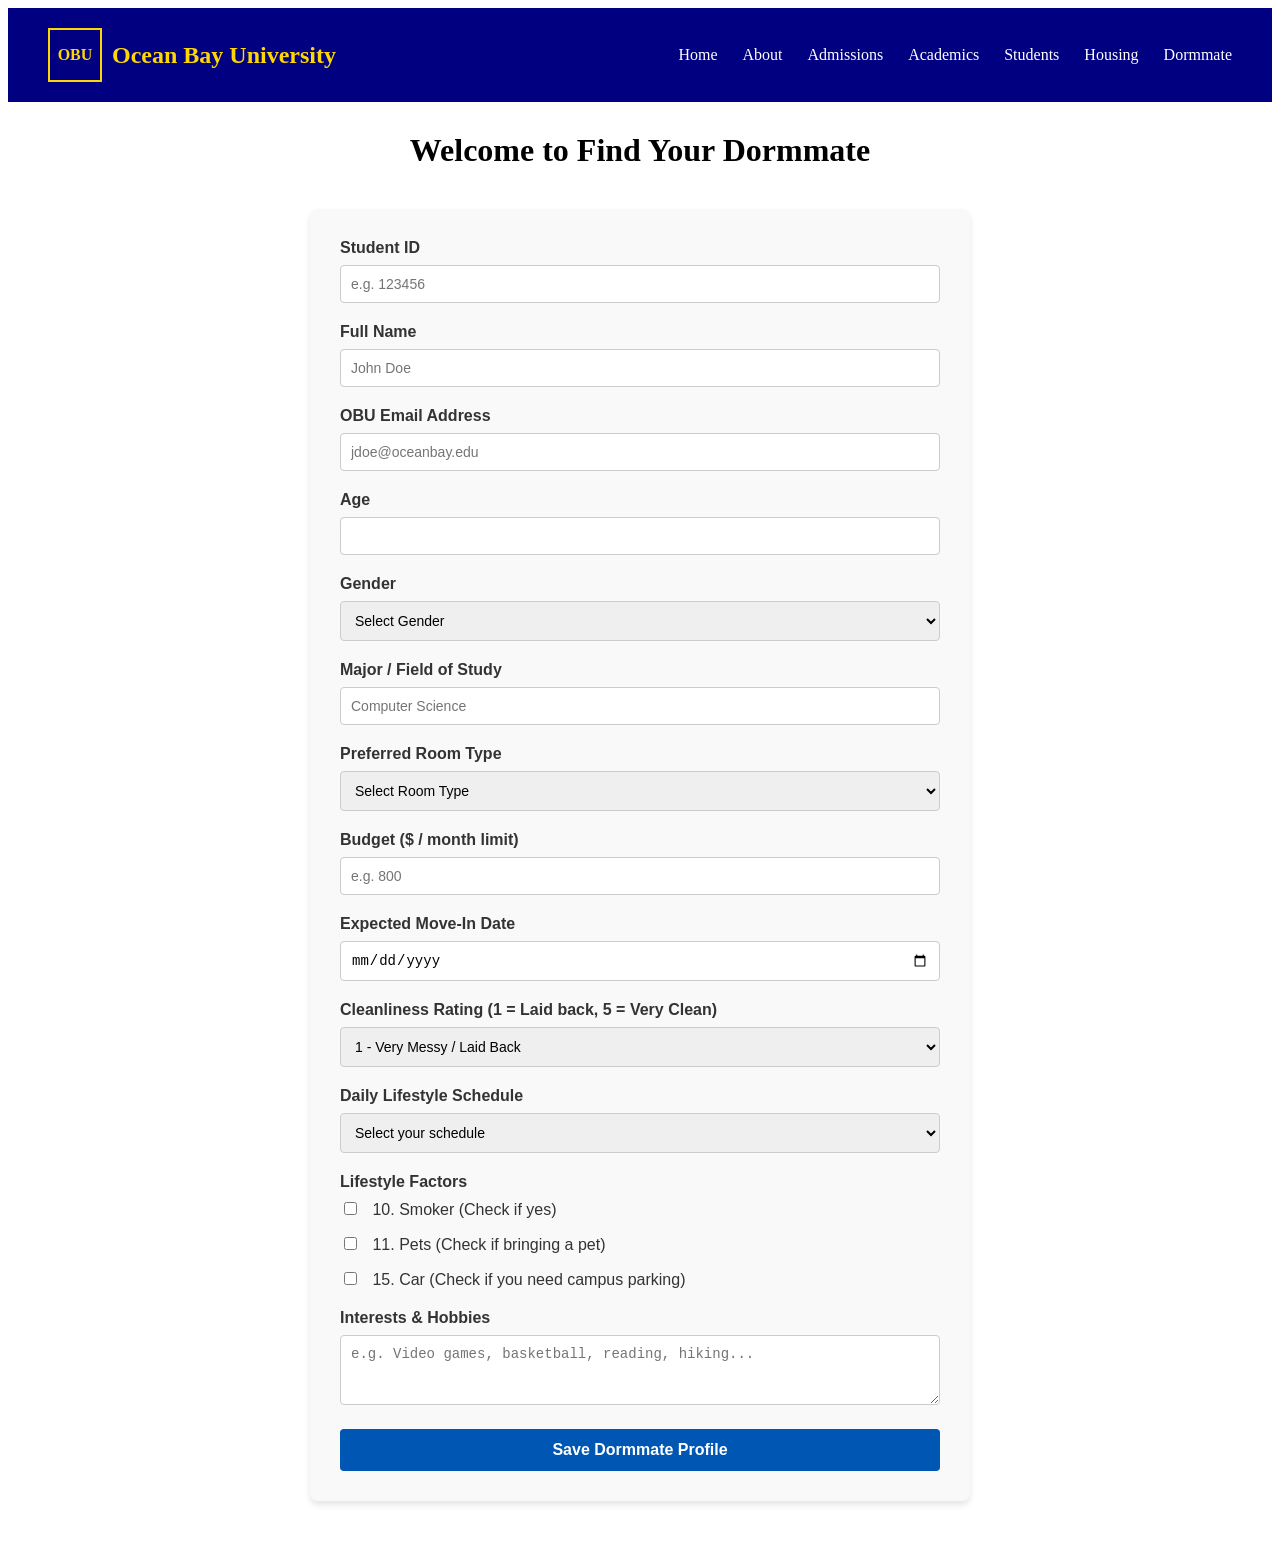
==== commit 2aa70ac1: "added 'returning user' to sign in page" ====
--- a/edit-profile.html
+++ b/edit-profile.html
@@ -83,7 +83,7 @@
 
      <main>
          <!-- Centered main title -->
-         <h1 style="text-align: center; margin-top: 30px;">Find Your Dormmate</h1>
+         <h1 style="text-align: center; margin-top: 30px;">Welcome to Find Your Dormmate</h1>
 
          <!-- Main Form Wrapper containing all Spreadsheet Fields -->
          <div class="form-container">
